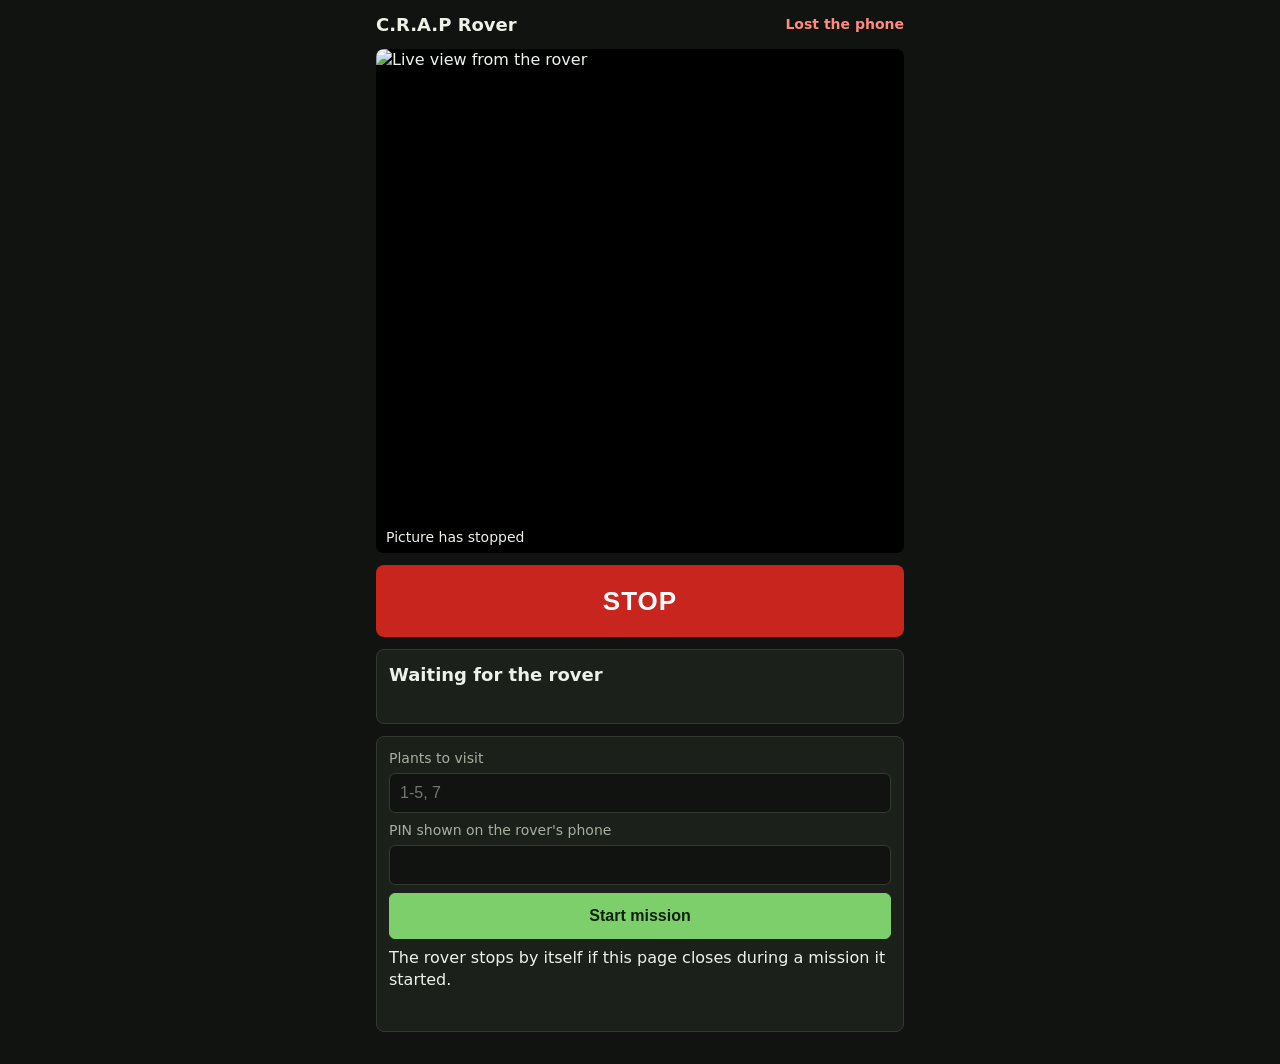
==== android/app/src/main/assets/remote.html @ fceb27d6 "Add a remote page, a virtual field and faster, safer missions The phone's screen rides on the rover," ====
<!doctype html>
<html lang="en">
<head>
<meta charset="utf-8">
<meta name="viewport" content="width=device-width, initial-scale=1">
<title>C.R.A.P Rover</title>
<style>
  :root { --bg:#10130f; --panel:#1b201a; --line:#333b30; --text:#edf2e9; --dim:#a6b0a0; --accent:#7ccf6b; --stop:#c8251f; }
  * { box-sizing:border-box; }
  body { margin:0; background:var(--bg); color:var(--text); font:16px/1.4 system-ui, sans-serif; }
  main { max-width:560px; margin:0 auto; padding:12px 16px 32px; display:grid; gap:12px; }
  header { display:flex; justify-content:space-between; align-items:center; gap:12px; }
  h1 { font-size:18px; margin:0; }
  #link { font-size:14px; color:var(--dim); }
  #link.good { color:var(--accent); }
  #link.bad { color:#ff8a80; font-weight:600; }
  #view { position:relative; background:#000; border-radius:8px; overflow:hidden; aspect-ratio:3/4; max-height:56vh; width:100%; }
  #view img { width:100%; height:100%; object-fit:contain; display:block; }
  #stale { position:absolute; inset:auto 0 0 0; padding:6px 10px; background:rgba(0,0,0,.7); font-size:14px; display:none; }
  #stop { position:sticky; top:8px; z-index:5; width:100%; min-height:72px; border:0; border-radius:8px; background:var(--stop); color:#fff; font-size:26px; font-weight:700; letter-spacing:1px; cursor:pointer; }
  #stop:active { background:#8f1612; }
  section { background:var(--panel); border:1px solid var(--line); border-radius:8px; padding:12px; display:grid; gap:8px; }
  #verdict { font-size:18px; font-weight:600; }
  #place, #facts { color:var(--dim); font-size:14px; }
  #record { white-space:pre-wrap; font-size:14px; }
  label { display:grid; gap:4px; font-size:14px; color:var(--dim); }
  input { width:100%; padding:10px; font-size:16px; background:var(--bg); color:var(--text); border:1px solid var(--line); border-radius:6px; }
  .row { display:grid; grid-template-columns:1fr 1fr; gap:8px; }
  button.act { min-height:46px; padding:8px; font-size:16px; border-radius:6px; border:1px solid var(--line); background:#2b3328; color:var(--text); cursor:pointer; }
  button.main { background:var(--accent); border-color:var(--accent); color:#10210b; font-weight:600; }
  button:disabled { opacity:.45; cursor:default; }
  #note { font-size:14px; color:var(--dim); min-height:20px; }
  [hidden] { display:none !important; }
</style>
</head>
<body>
<main>
  <header><h1>C.R.A.P Rover</h1><span id="link">Connecting</span></header>
  <div id="view"><img id="picture" alt="Live view from the rover"><div id="stale">Picture has stopped</div></div>
  <button id="stop">STOP</button>
  <section aria-live="polite">
    <div id="verdict">Waiting for the rover</div>
    <div id="place"></div>
    <div id="record"></div>
    <div id="facts"></div>
  </section>
  <section>
    <div class="row" id="actions" hidden>
      <button class="act main" id="run" hidden>Run on robot</button>
      <button class="act main" id="approve" hidden>Approve</button>
      <button class="act" id="skip" hidden>Skip</button>
    </div>
    <label>Plants to visit<input id="plants" placeholder="1-5, 7" autocomplete="off"></label>
    <label>PIN shown on the rover's phone<input id="pin" inputmode="numeric" autocomplete="off"></label>
    <button class="act main" id="start">Start mission</button>
    <div>The rover stops by itself if this page closes during a mission it started.</div>
    <div id="note" role="status"></div>
  </section>
</main>
<script>
const $ = id => document.getElementById(id);
const note = words => { $("note").textContent = words; };
let lastPicture = 0, lastStatus = 0;

function remember(id) {
  try { $(id).value = localStorage.getItem(id) || ""; } catch (e) {}
  $(id).addEventListener("change", () => { try { localStorage.setItem(id, $(id).value); } catch (e) {} });
}
remember("plants");

async function send(path, needsPin) {
  const headers = needsPin ? { "X-Pin": $("pin").value.trim() } : {};
  try {
    const reply = await fetch(path, { method: "POST", headers });
    note(await reply.text());
  } catch (e) {
    note("Could not reach the rover");
  }
}

$("stop").onclick = () => send("/stop", false);
$("start").onclick = () => send("/mission?plants=" + encodeURIComponent($("plants").value), true);
for (const name of ["run", "approve", "skip"]) $(name).onclick = () => send("/action?do=" + name, true);

async function poll() {
  try {
    const s = await (await fetch("/status")).json();
    lastStatus = Date.now();
    $("link").textContent = s.robot ? "Rover connected" : "Phone only, no rover link";
    $("link").className = s.robot ? "good" : "bad";
    $("verdict").textContent = s.verdict;
    $("place").textContent = s.place;
    $("record").textContent = s.record;
    $("facts").textContent = `${s.ms} ms per frame, phone battery ${s.battery}%, heat: ${s.heat}`;
    $("start").disabled = s.mission;
    $("start").textContent = s.mission ? "Mission running" : "Start mission";
    for (const name of ["run", "approve", "skip"]) $(name).hidden = !s.actions.includes(name);
    $("actions").hidden = s.actions.length === 0;
    if (s.actions.includes("run")) $("run").textContent = s.runWords;
  } catch (e) {
    if (Date.now() - lastStatus > 2000) {
      $("link").textContent = "Lost the phone";
      $("link").className = "bad";
    }
  }
  setTimeout(poll, 500);
}

function nextPicture() {
  const image = new Image();
  const again = () => setTimeout(nextPicture, 250);
  image.onload = () => { $("picture").src = image.src; lastPicture = Date.now(); again(); };
  image.onerror = again;
  image.src = "/frame.jpg?t=" + Date.now();
}
setInterval(() => { $("stale").style.display = Date.now() - lastPicture > 3000 ? "block" : "none"; }, 1000);

poll();
nextPicture();
</script>
</body>
</html>
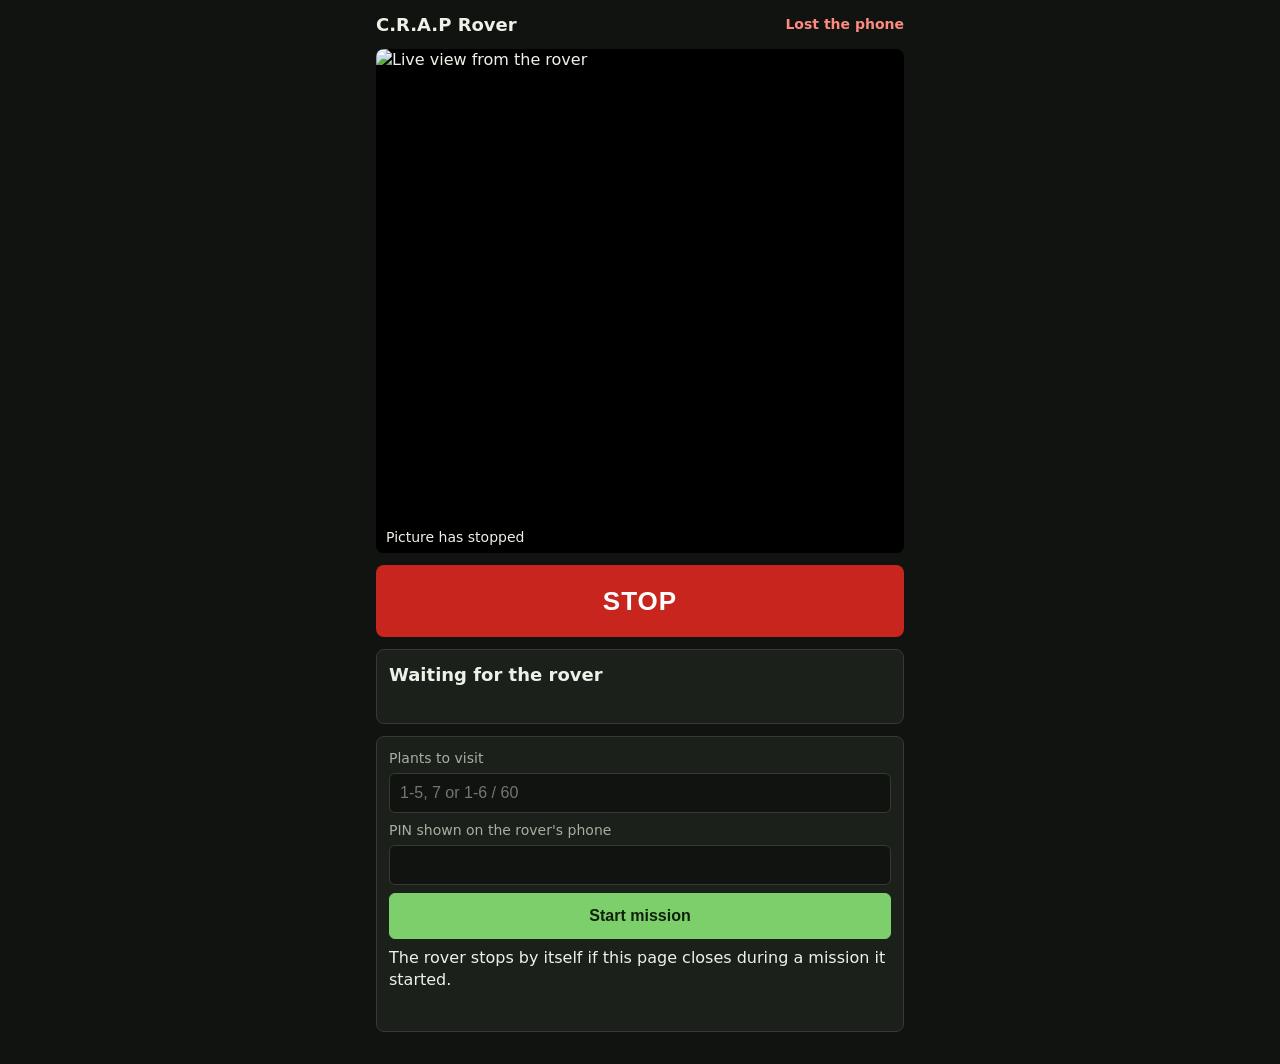
==== commit 814f7a5c: "Add a row step so missions can follow a straight crop row Searching on the spot can lose the next ta" ====
--- a/android/app/src/main/assets/remote.html
+++ b/android/app/src/main/assets/remote.html
@@ -50,7 +50,7 @@
       <button class="act main" id="approve" hidden>Approve</button>
       <button class="act" id="skip" hidden>Skip</button>
     </div>
-    <label>Plants to visit<input id="plants" placeholder="1-5, 7" autocomplete="off"></label>
+    <label>Plants to visit<input id="plants" placeholder="1-5, 7 or 1-6 / 60" autocomplete="off"></label>
     <label>PIN shown on the rover's phone<input id="pin" inputmode="numeric" autocomplete="off"></label>
     <button class="act main" id="start">Start mission</button>
     <div>The rover stops by itself if this page closes during a mission it started.</div>
